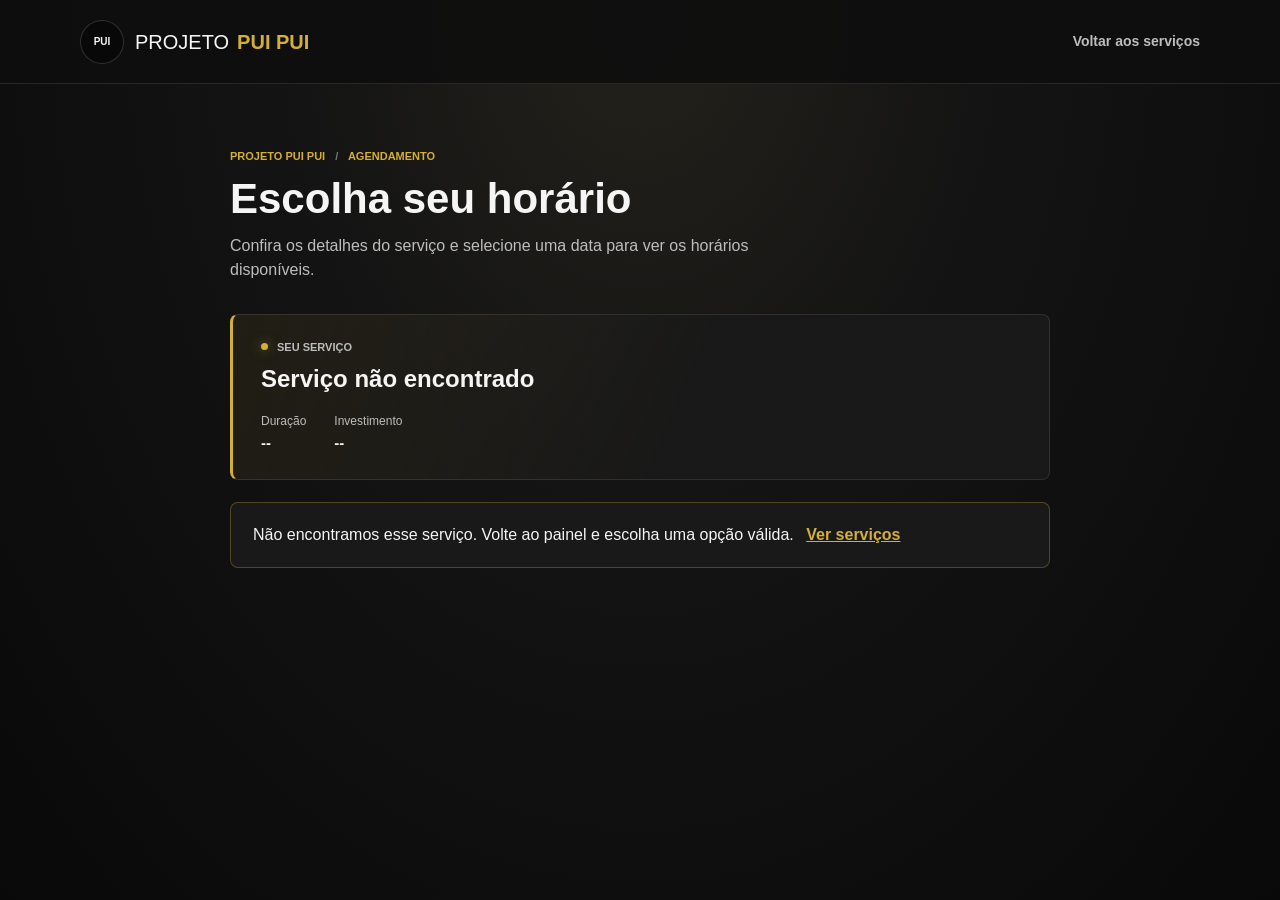
==== projetoph/agendamento/agendamento.html @ fe6162ec "Add files via upload" ====
<!DOCTYPE html>
<html lang="pt-BR">
<head>
    <meta charset="UTF-8">
    <meta name="viewport" content="width=device-width, initial-scale=1.0">
    <meta name="theme-color" content="#101010">
    <title>Agendar horário | Projeto PUI PUI</title>
    <link rel="stylesheet" href="agendamento.css">
</head>
<body>
    <header class="cabecalho">
        <a class="logo" href="../painel/painel.html" aria-label="Projeto PUI PUI, voltar ao início">
            <span class="logo-circulo" aria-hidden="true">PUI</span>
            <span class="logo-preto">PROJETO</span>
            <span class="logo-dourado">PUI PUI</span>
        </a>
        <a class="link-voltar" href="../painel/painel.html">Voltar aos serviços</a>
    </header>

    <main class="conteudo">
        <div class="introducao">
            <p class="sobretitulo">PROJETO PUI PUI <span aria-hidden="true">/</span> AGENDAMENTO</p>
            <h1>Escolha seu horário</h1>
            <p class="descricao">Confira os detalhes do serviço e selecione uma data para ver os horários disponíveis.</p>
        </div>

        <section class="resumo-servico" aria-labelledby="tituloServico">
            <div class="resumo-cabecalho">
                <span class="marcador" aria-hidden="true"></span>
                <p>SEU SERVIÇO</p>
            </div>
            <h2 id="tituloServico">Carregando serviço...</h2>
            <div class="resumo-detalhes">
                <p><span>Duração</span><strong id="duracaoServico">--</strong></p>
                <p><span>Investimento</span><strong id="precoServico">--</strong></p>
            </div>
        </section>

        <div id="avisoServico" class="aviso" role="alert" hidden>
            Não encontramos esse serviço. Volte ao painel e escolha uma opção válida.
            <a href="../painel/painel.html">Ver serviços</a>
        </div>

        <form id="formAgendamento" class="form-agendamento" hidden>
            <section class="etapa" aria-labelledby="tituloData">
                <div class="numero-etapa" aria-hidden="true">01</div>
                <div class="etapa-conteudo">
                    <h2 id="tituloData">Escolha uma data</h2>
                    <p>Selecione o dia em que deseja ser atendido.</p>
                    <label class="rotulo-data" for="dataAgendamento">Data do atendimento</label>
                    <input id="dataAgendamento" name="data" type="date" required>
                </div>
            </section>

            <section id="etapaHorarios" class="etapa etapa-horarios" aria-labelledby="tituloHorarios" hidden>
                <div class="numero-etapa" aria-hidden="true">02</div>
                <div class="etapa-conteudo">
                    <h2 id="tituloHorarios">Horários disponíveis</h2>
                    <p id="textoHorarios">Escolha um dos horários para continuar.</p>
                    <div id="listaHorarios" class="lista-horarios" role="group" aria-label="Horários disponíveis"></div>
                    <p id="avisoHorario" class="aviso-horario" aria-live="polite"></p>
                </div>
            </section>

            <div class="rodape-formulario">
                <p>Ao confirmar, seu horário ficará reservado neste dispositivo.</p>
                <button id="botaoConfirmar" class="botao-confirmar" type="submit" disabled>
                    Confirmar agendamento
                    <span aria-hidden="true">→</span>
                </button>
            </div>
        </form>

        <section id="confirmacao" class="confirmacao" aria-live="polite" hidden>
            <span class="confirmacao-icone" aria-hidden="true">✓</span>
            <p class="sobretitulo">HORÁRIO RESERVADO</p>
            <h2>Agendamento confirmado</h2>
            <p id="textoConfirmacao"></p>
            <a class="botao-secundario" href="../painel/painel.html">Voltar aos serviços</a>
        </section>
    </main>

    <script src="agendamento.js"></script>
</body>
</html>
---- projetoph/agendamento/agendamento.css ----
* {
    box-sizing: border-box;
    margin: 0;
    padding: 0;
}

:root {
    color-scheme: dark;
    --fundo: #101010;
    --superficie: #191919;
    --superficie-suave: #202020;
    --texto: #f5f5f5;
    --texto-suave: #bdbdbd;
    --dourado: #d4af37;
    --dourado-escuro: #b58b1a;
    --borda: rgba(255, 255, 255, 0.1);
}

body {
    min-height: 100vh;
    background: radial-gradient(ellipse at 50% 0%, #24221b 0%, #141414 38%, #090909 100%);
    color: var(--texto);
    font-family: "Segoe UI", Arial, sans-serif;
    line-height: 1.5;
}

[hidden] {
    display: none !important;
}

.cabecalho {
    min-height: 84px;
    padding: 14px max(5%, calc((100% - 1120px) / 2));
    display: flex;
    align-items: center;
    justify-content: space-between;
    gap: 18px;
    background: rgba(14, 14, 14, 0.9);
    border-bottom: 1px solid var(--borda);
}

.logo {
    display: inline-flex;
    align-items: center;
    gap: 5px;
    color: var(--texto);
    font-size: 20px;
    text-decoration: none;
}

.logo-circulo {
    width: 44px;
    height: 44px;
    margin-right: 6px;
    display: grid;
    place-items: center;
    border: 1px solid rgba(255, 255, 255, 0.16);
    border-radius: 50%;
    background: #080808;
    color: var(--texto);
    font-size: 10px;
    font-weight: 800;
}

.logo-preto {
    font-weight: 400;
}

.logo-dourado {
    margin-left: 3px;
    color: var(--dourado);
    font-weight: 700;
}

.link-voltar,
.botao-secundario {
    color: var(--texto-suave);
    font-size: 14px;
    font-weight: 600;
    text-decoration: none;
    transition: color 0.2s ease;
}

.link-voltar:hover,
.botao-secundario:hover {
    color: var(--dourado);
}

.conteudo {
    width: min(100% - 40px, 820px);
    margin: 64px auto 80px;
}

.introducao {
    margin-bottom: 32px;
}

.sobretitulo {
    color: var(--dourado);
    font-size: 11px;
    font-weight: 800;
}

.sobretitulo span {
    padding: 0 7px;
    color: #777777;
}

.introducao h1 {
    margin-top: 10px;
    font-size: clamp(30px, 5vw, 42px);
    line-height: 1.12;
}

.descricao {
    max-width: 560px;
    margin-top: 12px;
    color: var(--texto-suave);
    font-size: 16px;
}

.resumo-servico {
    margin-bottom: 22px;
    padding: 24px 28px;
    border: 1px solid var(--borda);
    border-left: 3px solid var(--dourado);
    border-radius: 8px;
    background: linear-gradient(110deg, rgba(212, 175, 55, 0.08), rgba(25, 25, 25, 0.94) 56%);
}

.resumo-cabecalho {
    display: flex;
    align-items: center;
    gap: 9px;
}

.resumo-cabecalho p {
    color: var(--texto-suave);
    font-size: 11px;
    font-weight: 800;
}

.marcador {
    width: 7px;
    height: 7px;
    border-radius: 50%;
    background: var(--dourado);
    box-shadow: 0 0 12px rgba(212, 175, 55, 0.5);
}

.resumo-servico h2 {
    margin-top: 6px;
    font-size: 24px;
}

.resumo-detalhes {
    display: flex;
    flex-wrap: wrap;
    gap: 28px;
    margin-top: 15px;
}

.resumo-detalhes p {
    display: grid;
    gap: 2px;
}

.resumo-detalhes span {
    color: var(--texto-suave);
    font-size: 12px;
}

.resumo-detalhes strong {
    color: var(--texto);
    font-size: 15px;
}

.form-agendamento {
    display: grid;
    gap: 14px;
}

.etapa {
    display: grid;
    grid-template-columns: 42px minmax(0, 1fr);
    gap: 18px;
    padding: 26px 28px;
    border: 1px solid var(--borda);
    border-radius: 8px;
    background: rgba(25, 25, 25, 0.92);
}

.numero-etapa {
    width: 38px;
    height: 38px;
    display: grid;
    place-items: center;
    border: 1px solid rgba(212, 175, 55, 0.4);
    border-radius: 50%;
    background: rgba(212, 175, 55, 0.08);
    color: var(--dourado);
    font-size: 12px;
    font-weight: 800;
}

.etapa-conteudo h2 {
    font-size: 19px;
}

.etapa-conteudo > p {
    margin-top: 4px;
    color: var(--texto-suave);
    font-size: 14px;
}

.rotulo-data {
    display: block;
    margin: 22px 0 8px;
    color: #e9e9e9;
    font-size: 13px;
    font-weight: 700;
}

input[type="date"] {
    width: min(100%, 350px);
    min-height: 48px;
    padding: 0 13px;
    border: 1px solid rgba(255, 255, 255, 0.14);
    border-radius: 6px;
    outline: none;
    background: #111111;
    color: var(--texto);
    font: inherit;
    color-scheme: dark;
}

input[type="date"]:focus-visible {
    border-color: var(--dourado);
    box-shadow: 0 0 0 3px rgba(212, 175, 55, 0.14);
}

.etapa-horarios {
    animation: aparecer 0.2s ease-out;
}

.lista-horarios {
    display: grid;
    grid-template-columns: repeat(auto-fit, minmax(88px, 1fr));
    gap: 9px;
    margin-top: 18px;
}

.horario-opcao {
    min-height: 44px;
    border: 1px solid rgba(255, 255, 255, 0.14);
    border-radius: 6px;
    background: #111111;
    color: var(--texto);
    font: inherit;
    font-size: 14px;
    font-weight: 700;
    cursor: pointer;
    transition: border-color 0.18s ease, background 0.18s ease, color 0.18s ease;
}

.horario-opcao:hover:not(:disabled) {
    border-color: var(--dourado);
}

.horario-opcao[aria-pressed="true"] {
    border-color: var(--dourado);
    background: var(--dourado);
    color: #111111;
}

.horario-opcao:disabled {
    border-color: rgba(255, 255, 255, 0.06);
    background: #181818;
    color: #777777;
    text-decoration: line-through;
    cursor: not-allowed;
}

.horario-opcao:focus-visible,
.botao-confirmar:focus-visible,
.link-voltar:focus-visible,
.botao-secundario:focus-visible {
    outline: 2px solid var(--dourado);
    outline-offset: 3px;
}

.aviso-horario {
    min-height: 22px;
    margin-top: 10px;
    color: var(--texto-suave);
    font-size: 13px;
}

.rodape-formulario {
    display: flex;
    align-items: center;
    justify-content: space-between;
    gap: 20px;
    padding: 8px 2px 0;
}

.rodape-formulario p {
    max-width: 330px;
    color: var(--texto-suave);
    font-size: 12px;
}

.botao-confirmar {
    min-height: 50px;
    padding: 0 22px;
    display: inline-flex;
    align-items: center;
    justify-content: center;
    gap: 14px;
    border: 0;
    border-radius: 999px;
    background: linear-gradient(135deg, var(--dourado), var(--dourado-escuro));
    color: #111111;
    font: inherit;
    font-size: 14px;
    font-weight: 800;
    cursor: pointer;
    transition: filter 0.2s ease, transform 0.2s ease, opacity 0.2s ease;
}

.botao-confirmar:hover:not(:disabled) {
    filter: brightness(1.08);
    transform: translateY(-1px);
}

.botao-confirmar:disabled {
    opacity: 0.42;
    cursor: not-allowed;
}

.aviso {
    padding: 20px 22px;
    border: 1px solid rgba(212, 175, 55, 0.3);
    border-radius: 8px;
    background: var(--superficie);
    color: var(--texto);
}

.aviso a {
    display: inline-block;
    margin-left: 8px;
    color: var(--dourado);
    font-weight: 700;
}

.confirmacao {
    padding: 38px 28px;
    border: 1px solid var(--borda);
    border-radius: 8px;
    background: rgba(25, 25, 25, 0.94);
    text-align: center;
    animation: aparecer 0.25s ease-out;
}

.confirmacao-icone {
    width: 54px;
    height: 54px;
    margin: 0 auto 18px;
    display: grid;
    place-items: center;
    border: 1px solid rgba(212, 175, 55, 0.45);
    border-radius: 50%;
    background: rgba(212, 175, 55, 0.1);
    color: var(--dourado);
    font-size: 25px;
}

.confirmacao h2 {
    margin-top: 7px;
    font-size: 25px;
}

.confirmacao > p:not(.sobretitulo) {
    margin: 10px 0 24px;
    color: var(--texto-suave);
}

.botao-secundario {
    display: inline-block;
    padding: 11px 18px;
    border: 1px solid var(--borda);
    border-radius: 999px;
}

@keyframes aparecer {
    from {
        opacity: 0;
        transform: translateY(7px);
    }

    to {
        opacity: 1;
        transform: translateY(0);
    }
}

@media (max-width: 600px) {
    .cabecalho {
        min-height: 72px;
        padding: 12px 20px;
    }

    .logo {
        gap: 3px;
        font-size: 14px;
    }

    .logo-circulo {
        width: 36px;
        height: 36px;
        margin-right: 3px;
    }

    .link-voltar {
        font-size: 12px;
    }

    .conteudo {
        width: min(100% - 32px, 820px);
        margin: 38px auto 56px;
    }

    .introducao {
        margin-bottom: 24px;
    }

    .descricao {
        font-size: 14px;
    }

    .resumo-servico,
    .etapa {
        padding: 20px;
    }

    .etapa {
        grid-template-columns: 34px minmax(0, 1fr);
        gap: 12px;
    }

    .numero-etapa {
        width: 32px;
        height: 32px;
        font-size: 10px;
    }

    .lista-horarios {
        grid-template-columns: repeat(3, minmax(0, 1fr));
    }

    .rodape-formulario {
        align-items: stretch;
        flex-direction: column;
        gap: 14px;
    }

    .rodape-formulario p {
        max-width: none;
    }

    .botao-confirmar {
        width: 100%;
    }
}

@media (max-width: 360px) {
    .cabecalho {
        padding-inline: 12px;
    }

    .logo {
        font-size: 12px;
    }

    .link-voltar {
        font-size: 11px;
    }

    .conteudo {
        width: calc(100% - 24px);
    }
}

@media (prefers-reduced-motion: reduce) {
    *,
    *::before,
    *::after {
        animation-duration: 0.01ms !important;
        animation-iteration-count: 1 !important;
        scroll-behavior: auto !important;
        transition-duration: 0.01ms !important;
    }
}
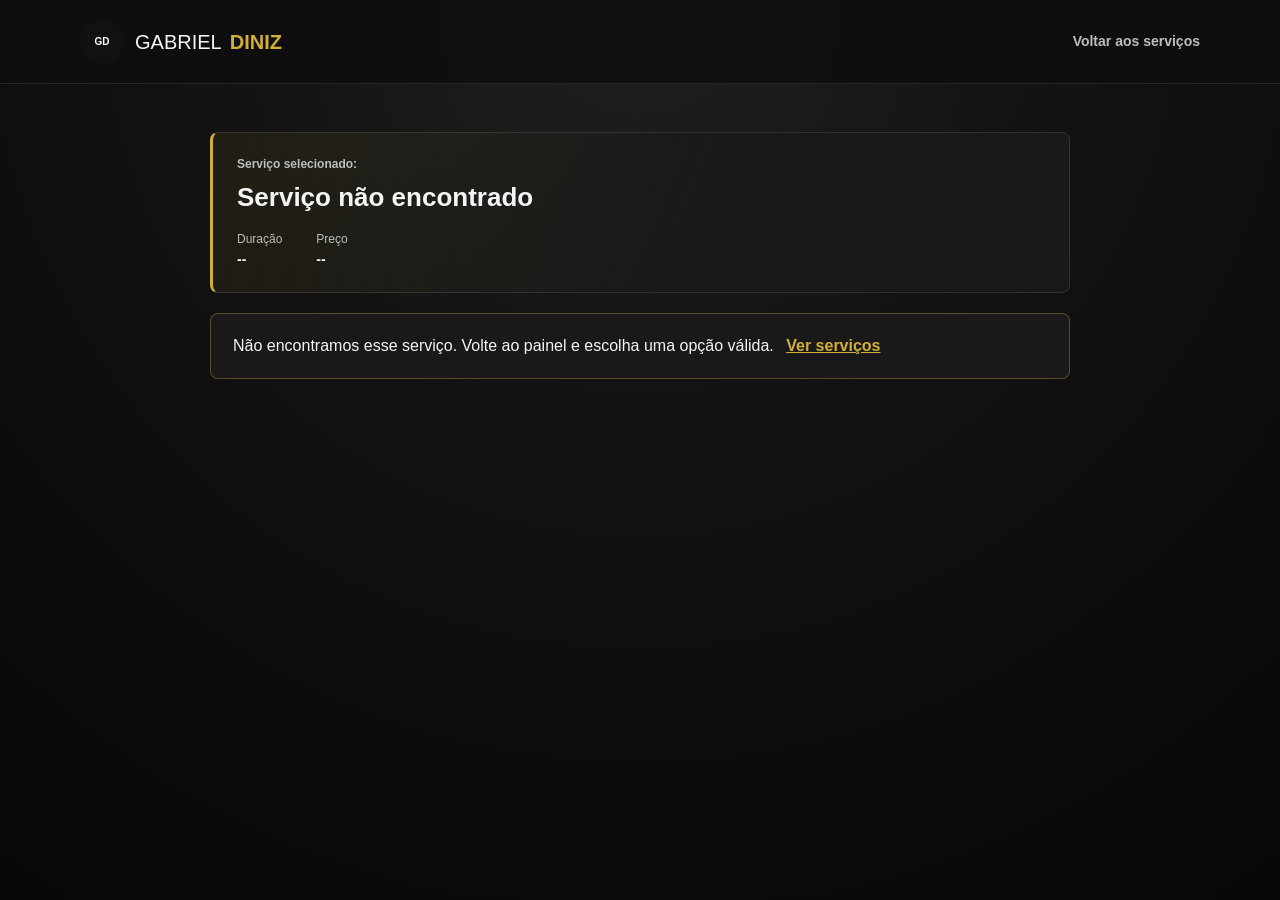
==== commit 1019be4c: "Add files via upload" ====
--- a/projetoph/agendamento/agendamento.html
+++ b/projetoph/agendamento/agendamento.html
@@ -3,36 +3,27 @@
 <head>
     <meta charset="UTF-8">
     <meta name="viewport" content="width=device-width, initial-scale=1.0">
-    <meta name="theme-color" content="#101010">
-    <title>Agendar horário | Projeto PUI PUI</title>
+    <meta name="theme-color" content="#ffffff">
+    <title>Agendar horário | Gabriel Diniz</title>
     <link rel="stylesheet" href="agendamento.css">
 </head>
 <body>
     <header class="cabecalho">
-        <a class="logo" href="../painel/painel.html" aria-label="Projeto PUI PUI, voltar ao início">
-            <span class="logo-circulo" aria-hidden="true">PUI</span>
-            <span class="logo-preto">PROJETO</span>
-            <span class="logo-dourado">PUI PUI</span>
+        <a class="logo" href="../painel/painel.html" aria-label="Gabriel Diniz, voltar ao início">
+            <span class="logo-circulo" aria-hidden="true">GD</span>
+            <span class="logo-preto">GABRIEL</span>
+            <span class="logo-dourado">DINIZ</span>
         </a>
         <a class="link-voltar" href="../painel/painel.html">Voltar aos serviços</a>
     </header>
 
     <main class="conteudo">
-        <div class="introducao">
-            <p class="sobretitulo">PROJETO PUI PUI <span aria-hidden="true">/</span> AGENDAMENTO</p>
-            <h1>Escolha seu horário</h1>
-            <p class="descricao">Confira os detalhes do serviço e selecione uma data para ver os horários disponíveis.</p>
-        </div>
-
         <section class="resumo-servico" aria-labelledby="tituloServico">
-            <div class="resumo-cabecalho">
-                <span class="marcador" aria-hidden="true"></span>
-                <p>SEU SERVIÇO</p>
-            </div>
-            <h2 id="tituloServico">Carregando serviço...</h2>
+            <p class="rotulo-secao">Serviço selecionado:</p>
+            <h1 id="tituloServico">Carregando serviço...</h1>
             <div class="resumo-detalhes">
                 <p><span>Duração</span><strong id="duracaoServico">--</strong></p>
-                <p><span>Investimento</span><strong id="precoServico">--</strong></p>
+                <p><span>Preço</span><strong id="precoServico">--</strong></p>
             </div>
         </section>
 
@@ -41,39 +32,49 @@
             <a href="../painel/painel.html">Ver serviços</a>
         </div>
 
-        <form id="formAgendamento" class="form-agendamento" hidden>
-            <section class="etapa" aria-labelledby="tituloData">
-                <div class="numero-etapa" aria-hidden="true">01</div>
-                <div class="etapa-conteudo">
-                    <h2 id="tituloData">Escolha uma data</h2>
-                    <p>Selecione o dia em que deseja ser atendido.</p>
-                    <label class="rotulo-data" for="dataAgendamento">Data do atendimento</label>
-                    <input id="dataAgendamento" name="data" type="date" required>
+        <section id="secaoProfissionais" class="secao" aria-labelledby="tituloProfissionais" hidden>
+            <h2 id="tituloProfissionais">Selecione o profissional</h2>
+            <div class="lista-profissionais" role="group" aria-label="Profissionais disponíveis">
+                <button class="opcao-profissional" type="button" data-profissional="Gabriel" aria-pressed="false">Gabriel</button>
+                <button class="opcao-profissional" type="button" data-profissional="Gleydson" aria-pressed="false">Gleydson</button>
+            </div>
+        </section>
+
+        <section id="secaoCalendario" class="secao" aria-labelledby="tituloCalendario" hidden>
+            <h2 id="tituloCalendario">Selecione uma data</h2>
+            <div class="calendario">
+                <div class="cabecalho-calendario">
+                    <button id="mesAnterior" class="seta-calendario" type="button" aria-label="Mês anterior">‹</button>
+                    <h3 id="mesAtual" aria-live="polite"></h3>
+                    <button id="proximoMes" class="seta-calendario" type="button" aria-label="Próximo mês">›</button>
                 </div>
-            </section>
+                <div class="dias-semana" aria-hidden="true">
+                    <span>SEG</span><span>TER</span><span>QUA</span><span>QUI</span><span>SEX</span><span>SAB</span><span>DOM</span>
+                </div>
+                <div id="gradeCalendario" class="grade-calendario" role="group" aria-label="Dias do mês"></div>
+            </div>
+        </section>
 
-            <section id="etapaHorarios" class="etapa etapa-horarios" aria-labelledby="tituloHorarios" hidden>
-                <div class="numero-etapa" aria-hidden="true">02</div>
-                <div class="etapa-conteudo">
-                    <h2 id="tituloHorarios">Horários disponíveis</h2>
-                    <p id="textoHorarios">Escolha um dos horários para continuar.</p>
-                    <div id="listaHorarios" class="lista-horarios" role="group" aria-label="Horários disponíveis"></div>
-                    <p id="avisoHorario" class="aviso-horario" aria-live="polite"></p>
-                </div>
-            </section>
+        <section id="secaoHorarios" class="secao" aria-labelledby="tituloHorarios" hidden>
+            <h2 id="tituloHorarios">Selecione um horário</h2>
+            <p id="dataEscolhida" class="texto-apoio"></p>
+            <div id="listaHorarios" class="lista-horarios" role="group" aria-label="Horários disponíveis"></div>
+            <p id="avisoHorario" class="aviso-horario" aria-live="polite"></p>
+        </section>
 
-            <div class="rodape-formulario">
-                <p>Ao confirmar, seu horário ficará reservado neste dispositivo.</p>
-                <button id="botaoConfirmar" class="botao-confirmar" type="submit" disabled>
-                    Confirmar agendamento
-                    <span aria-hidden="true">→</span>
-                </button>
-            </div>
-        </form>
+        <section id="secaoResumo" class="resumo-final" aria-labelledby="tituloResumo" hidden>
+            <h2 id="tituloResumo">Resumo do agendamento</h2>
+            <dl>
+                <div><dt>Serviço</dt><dd id="resumoServico"></dd></div>
+                <div><dt>Profissional</dt><dd id="resumoProfissional"></dd></div>
+                <div><dt>Data</dt><dd id="resumoData"></dd></div>
+                <div><dt>Horário</dt><dd id="resumoHorario"></dd></div>
+            </dl>
+            <button id="confirmarAgendamento" class="botao-confirmar" type="button">Confirmar agendamento</button>
+        </section>
 
         <section id="confirmacao" class="confirmacao" aria-live="polite" hidden>
             <span class="confirmacao-icone" aria-hidden="true">✓</span>
-            <p class="sobretitulo">HORÁRIO RESERVADO</p>
             <h2>Agendamento confirmado</h2>
             <p id="textoConfirmacao"></p>
             <a class="botao-secundario" href="../painel/painel.html">Voltar aos serviços</a>
--- a/projetoph/agendamento/agendamento.css
+++ b/projetoph/agendamento/agendamento.css
@@ -501,3 +501,501 @@
         transition-duration: 0.01ms !important;
     }
 }
+
+@media (prefers-reduced-motion: reduce) {
+    *,
+    *::before,
+    *::after {
+        animation-duration: 0.01ms !important;
+        animation-iteration-count: 1 !important;
+        scroll-behavior: auto !important;
+        transition-duration: 0.01ms !important;
+    }
+}
+
+/* Etapas do agendamento */
+:root {
+    color-scheme: dark;
+    --fundo: #101010;
+    --superficie: #191919;
+    --superficie-suave: #202020;
+    --texto: #f5f5f5;
+    --texto-suave: #bdbdbd;
+    --dourado: #d4af37;
+    --dourado-escuro: #b58b1a;
+    --borda: rgba(255, 255, 255, 0.1);
+    --amarelo-claro: #3a3016;
+}
+
+body {
+    background: radial-gradient(circle at top, #202020 0%, #121212 40%, #070707 100%);
+    color: var(--texto);
+}
+
+.cabecalho {
+    background: rgba(14, 14, 14, 0.9);
+    border-bottom-color: var(--borda);
+}
+
+.logo,
+.logo-preto {
+    color: var(--texto);
+}
+
+.logo-circulo {
+    background: #111111;
+    color: #ffffff;
+    border-color: #111111;
+}
+
+.conteudo {
+    width: min(100% - 48px, 860px);
+    margin: 48px auto 80px;
+}
+
+.resumo-servico {
+    margin: 0;
+    padding: 22px 24px;
+    border: 1px solid var(--borda);
+    border-left: 3px solid var(--dourado);
+    border-radius: 8px;
+    background: linear-gradient(110deg, rgba(212, 175, 55, 0.08), rgba(25, 25, 25, 0.94) 56%);
+}
+
+.rotulo-secao {
+    color: var(--texto-suave);
+    font-size: 12px;
+    font-weight: 600;
+}
+
+.resumo-servico h1 {
+    margin-top: 5px;
+    font-size: 26px;
+    font-weight: 700;
+}
+
+.resumo-detalhes {
+    gap: 34px;
+    margin-top: 13px;
+}
+
+.resumo-detalhes p {
+    gap: 1px;
+}
+
+.resumo-detalhes span {
+    color: var(--texto-suave);
+    font-size: 12px;
+}
+
+.resumo-detalhes strong {
+    font-size: 14px;
+}
+
+.secao {
+    padding: 26px 0;
+    border-bottom: 1px solid var(--borda);
+    animation: aparecer 0.2s ease-out;
+}
+
+.secao > h2,
+.resumo-final > h2 {
+    margin-bottom: 18px;
+    color: var(--texto);
+    font-size: 19px;
+    font-weight: 700;
+}
+
+.lista-profissionais {
+    display: flex;
+    flex-wrap: wrap;
+    gap: 12px;
+}
+
+.opcao-profissional {
+    min-width: 210px;
+    min-height: 72px;
+    padding: 12px 16px;
+    display: flex;
+    align-items: center;
+    gap: 12px;
+    border: 1px solid #353535;
+    border-radius: 10px;
+    background: #171717;
+    color: #f5f5f5;
+    font: inherit;
+    font-size: 15px;
+    font-weight: 600;
+    text-align: left;
+    cursor: pointer;
+    box-shadow: 0 2px 8px rgba(0, 0, 0, 0.08);
+    transition: border-color 0.18s ease, background 0.18s ease, box-shadow 0.18s ease, transform 0.18s ease;
+}
+
+.opcao-profissional::before {
+    width: 42px;
+    height: 42px;
+    flex: 0 0 42px;
+    display: grid;
+    place-items: center;
+    border: 1px solid #353535;
+    border-radius: 50%;
+    background: #080808;
+    color: #d4af37;
+    content: "";
+    font-size: 12px;
+    font-weight: 800;
+}
+
+.opcao-profissional[data-profissional="Gabriel"]::before {
+    content: "GA";
+}
+
+.opcao-profissional[data-profissional="Gleydson"]::before {
+    content: "GL";
+}
+
+.opcao-profissional::after {
+    width: 20px;
+    height: 20px;
+    margin-left: auto;
+    flex: 0 0 20px;
+    display: grid;
+    place-items: center;
+    border: 1px solid #565656;
+    border-radius: 50%;
+    color: transparent;
+    content: "✓";
+    font-size: 12px;
+    line-height: 1;
+}
+
+.opcao-profissional:hover {
+    transform: translateY(-1px);
+    border-color: var(--dourado);
+    background: #202020;
+    box-shadow: 0 5px 14px rgba(0, 0, 0, 0.12);
+}
+
+.opcao-profissional[aria-pressed="true"] {
+    border-color: var(--dourado);
+    background: #242116;
+    color: #ffffff;
+    box-shadow: inset 0 0 0 1px #d4af37, 0 4px 12px rgba(116, 91, 15, 0.12);
+}
+
+.opcao-profissional[aria-pressed="true"]::before {
+    border-color: #d4af37;
+    background: #332b13;
+    color: #f1d879;
+}
+
+.opcao-profissional[aria-pressed="true"]::after {
+    border-color: #d4af37;
+    background: #d4af37;
+    color: #111111;
+}
+
+.calendario {
+    max-width: 540px;
+}
+
+.cabecalho-calendario {
+    min-height: 48px;
+    margin-bottom: 14px;
+    display: grid;
+    grid-template-columns: 42px 1fr 42px;
+    align-items: center;
+    text-align: center;
+}
+
+.cabecalho-calendario h3 {
+    font-size: 16px;
+    font-weight: 700;
+    text-transform: capitalize;
+    color: var(--texto);
+}
+
+.seta-calendario {
+    width: 38px;
+    height: 38px;
+    border: 1px solid var(--borda);
+    border-radius: 50%;
+    background: #191919;
+    color: var(--texto);
+    font: inherit;
+    font-size: 25px;
+    line-height: 1;
+    cursor: pointer;
+    transition: border-color 0.18s ease, background 0.18s ease;
+}
+
+.seta-calendario:hover:not(:disabled) {
+    border-color: var(--dourado);
+    background: #242116;
+}
+
+.seta-calendario:disabled {
+    color: #686868;
+    cursor: not-allowed;
+}
+
+.dias-semana,
+.grade-calendario {
+    display: grid;
+    grid-template-columns: repeat(7, minmax(0, 1fr));
+    gap: 6px;
+}
+
+.dias-semana {
+    margin-bottom: 8px;
+}
+
+.dias-semana span {
+    color: #919191;
+    font-size: 11px;
+    font-weight: 700;
+    text-align: center;
+}
+
+.dia-calendario {
+    width: 100%;
+    aspect-ratio: 1;
+    max-height: 52px;
+    border: 1px solid transparent;
+    border-radius: 50%;
+    background: transparent;
+    color: var(--texto);
+    font: inherit;
+    font-size: 14px;
+    cursor: pointer;
+    transition: background 0.18s ease, border-color 0.18s ease;
+}
+
+.dia-calendario:hover:not(:disabled):not([aria-pressed="true"]) {
+    border-color: rgba(212, 175, 55, 0.55);
+    background: rgba(212, 175, 55, 0.08);
+}
+
+.dia-calendario[aria-pressed="true"] {
+    border-color: var(--dourado);
+    background: var(--dourado);
+    color: #111111;
+    box-shadow: inset 0 0 0 1px var(--dourado);
+    font-weight: 800;
+}
+
+.dia-calendario.hoje:not([aria-pressed="true"]) {
+    border-color: var(--dourado);
+}
+
+.dia-calendario:disabled {
+    color: #575757;
+    cursor: not-allowed;
+}
+
+.texto-apoio,
+.aviso-horario {
+    margin: -8px 0 15px;
+    color: var(--texto-suave);
+    font-size: 13px;
+}
+
+.lista-horarios {
+    max-width: 640px;
+    margin-top: 0;
+    display: grid;
+    grid-template-columns: repeat(4, minmax(0, 1fr));
+    gap: 10px;
+}
+
+.horario-opcao {
+    min-height: 44px;
+    border: 1px solid #3a3a3a;
+    border-radius: 999px;
+    background: #191919;
+    color: var(--texto);
+    font: inherit;
+    font-size: 14px;
+    font-weight: 600;
+    cursor: pointer;
+    transition: border-color 0.18s ease, background 0.18s ease, color 0.18s ease;
+}
+
+.horario-opcao:hover:not(:disabled) {
+    border-color: var(--dourado);
+    background: #242116;
+}
+
+.horario-opcao[aria-pressed="true"] {
+    border-color: var(--dourado);
+    background: var(--dourado);
+    color: #111111;
+    box-shadow: inset 0 0 0 1px var(--dourado);
+}
+
+.horario-opcao:disabled {
+    border-color: #282828;
+    background: #151515;
+    color: #626262;
+    text-decoration: line-through;
+    cursor: not-allowed;
+}
+
+.aviso-horario {
+    min-height: 0;
+    margin: 12px 0 0;
+}
+
+.resumo-final {
+    margin-top: 24px;
+    padding: 24px;
+    border: 1px solid var(--borda);
+    border-radius: 8px;
+    background: var(--superficie);
+    animation: aparecer 0.2s ease-out;
+}
+
+.resumo-final > h2 {
+    margin-bottom: 15px;
+}
+
+.resumo-final dl {
+    display: grid;
+    grid-template-columns: repeat(2, minmax(0, 1fr));
+    gap: 16px 24px;
+}
+
+.resumo-final dl div {
+    padding-bottom: 12px;
+    border-bottom: 1px solid var(--borda);
+}
+
+.resumo-final dt {
+    color: var(--texto-suave);
+    font-size: 12px;
+}
+
+.resumo-final dd {
+    margin-top: 3px;
+    color: var(--texto);
+    font-size: 15px;
+    font-weight: 700;
+}
+
+.botao-confirmar {
+    min-height: 48px;
+    margin-top: 20px;
+    padding: 0 22px;
+    border: 1px solid var(--dourado);
+    border-radius: 999px;
+    background: linear-gradient(135deg, var(--dourado), var(--dourado-escuro));
+    color: #111111;
+    font: inherit;
+    font-size: 14px;
+    font-weight: 700;
+    cursor: pointer;
+    transition: background 0.18s ease, transform 0.18s ease;
+}
+
+.botao-confirmar:hover {
+    background: linear-gradient(135deg, #e0bd4e, #c19720);
+    transform: translateY(-1px);
+}
+
+.aviso {
+    margin-top: 20px;
+    border-color: rgba(212, 175, 55, 0.35);
+    background: var(--superficie);
+    color: var(--texto);
+}
+
+.aviso a {
+    color: var(--dourado);
+}
+
+.confirmacao {
+    margin-top: 28px;
+    border-color: var(--borda);
+    background: var(--superficie);
+}
+
+.confirmacao-icone {
+    border-color: rgba(212, 175, 55, 0.45);
+    background: rgba(212, 175, 55, 0.1);
+    color: var(--dourado);
+}
+
+.confirmacao > p:not(.sobretitulo) {
+    color: var(--texto-suave);
+}
+
+.confirmacao h2 {
+    color: var(--texto);
+}
+
+.botao-secundario {
+    border-color: var(--borda);
+    color: var(--texto);
+}
+
+.botao-secundario:hover,
+.link-voltar:hover {
+    color: var(--dourado);
+}
+
+.opcao-profissional:focus-visible,
+.seta-calendario:focus-visible,
+.dia-calendario:focus-visible,
+.horario-opcao:focus-visible,
+.botao-confirmar:focus-visible,
+.link-voltar:focus-visible,
+.botao-secundario:focus-visible {
+    outline: 2px solid var(--dourado);
+    outline-offset: 3px;
+}
+
+@media (max-width: 600px) {
+    .conteudo {
+        width: calc(100% - 32px);
+        margin-top: 32px;
+    }
+
+    .resumo-servico h1 {
+        font-size: 23px;
+    }
+
+    .secao {
+        padding: 22px 0;
+    }
+
+    .opcao-profissional {
+        min-width: 0;
+        flex: 1 1 140px;
+    }
+
+    .lista-horarios {
+        grid-template-columns: repeat(3, minmax(0, 1fr));
+        gap: 8px;
+    }
+
+    .resumo-final {
+        padding: 20px;
+    }
+}
+
+@media (max-width: 360px) {
+    .dias-semana,
+    .grade-calendario {
+        gap: 2px;
+    }
+
+    .dias-semana span {
+        font-size: 9px;
+    }
+
+    .resumo-final dl {
+        grid-template-columns: 1fr;
+        gap: 10px;
+    }
+}
